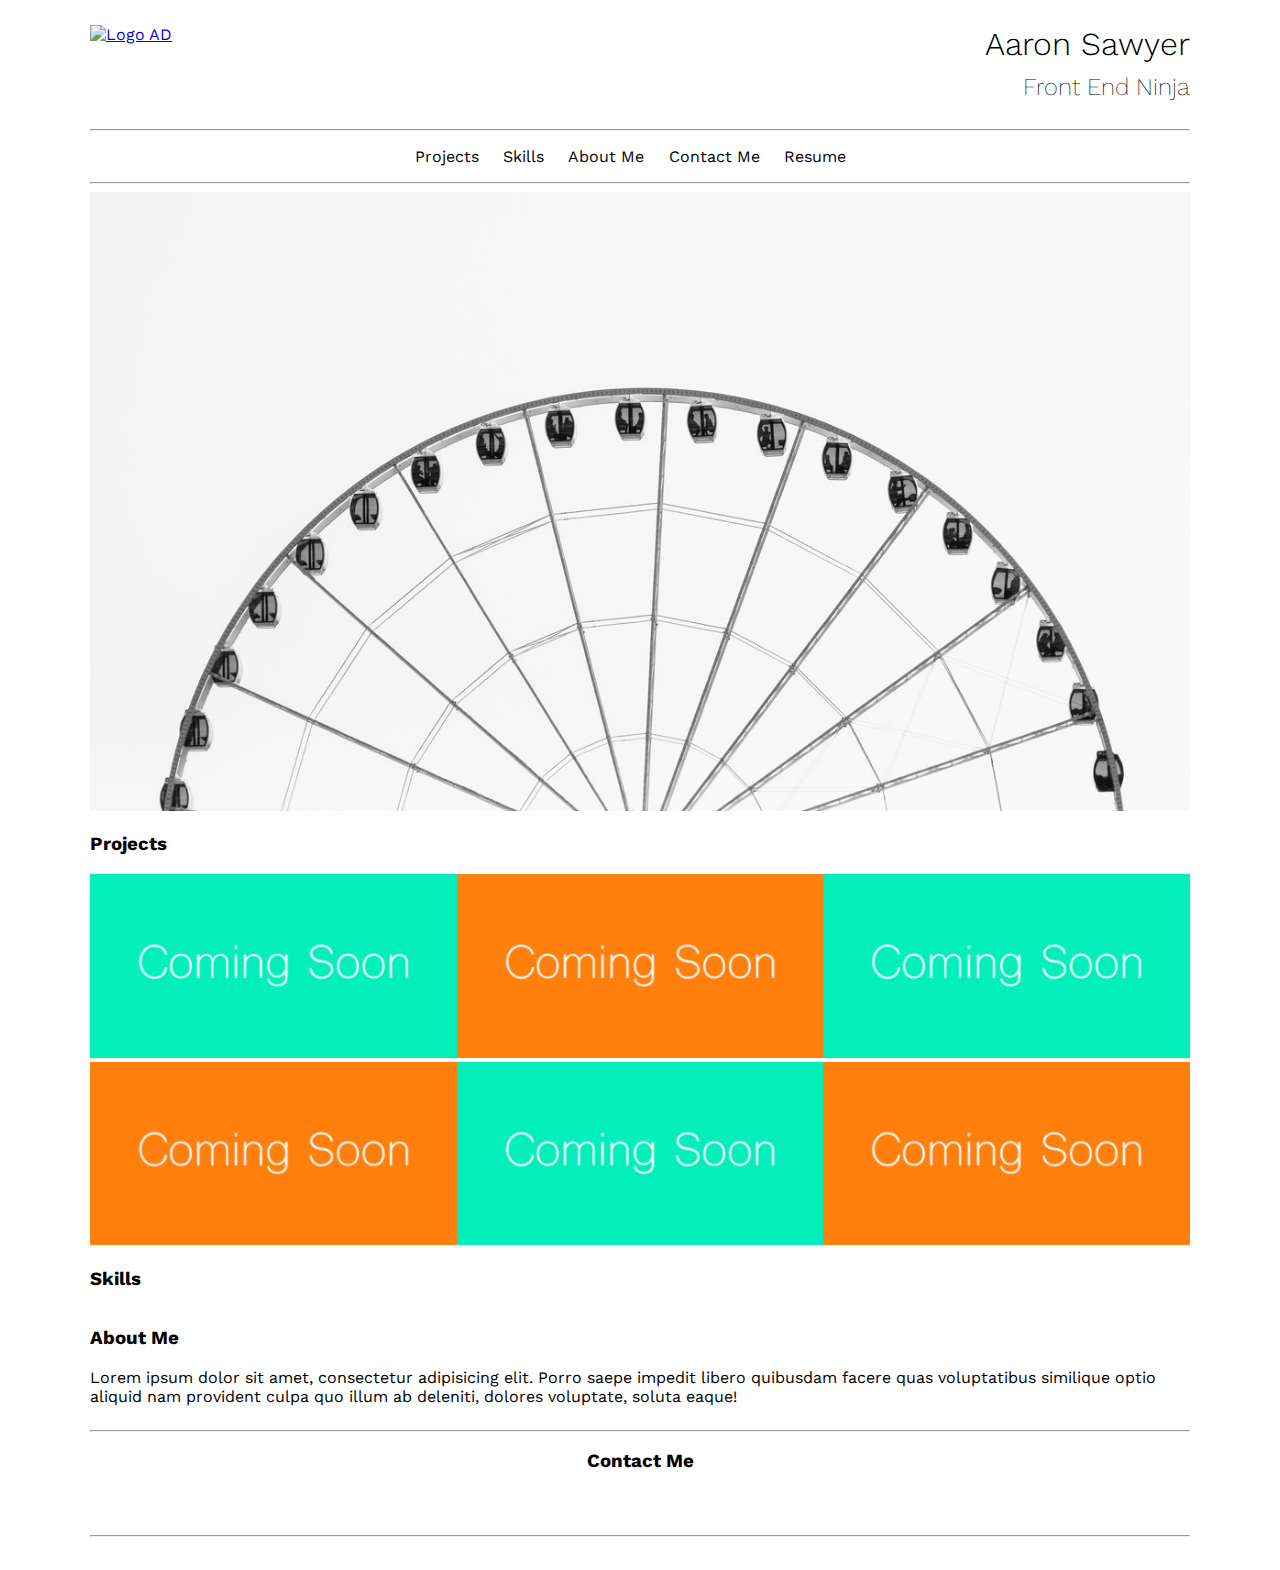
==== index.html @ 28c4618a "First commit after lost files" ====
<!DOCTYPE html>
<html>
<head lang="en">
    <meta name="viewport" content="width=device-width, initial-scale=1">
    <meta charset="utf-8">
    <title>Aaron Devon</title>
    <link href='https://fonts.googleapis.com/css?family=Work+Sans:400,200,100,300,500,600,700,800,900' rel='stylesheet' type='text/css'>
    <link rel="stylesheet" href="styles/normalize.css">
    <link rel="stylesheet" href="styles/main.css">
    <link rel="stylesheet" href="styles/media_query.css">
    <script src="js/picture_fill.js"></script>
    <script src="js/jquery-2.1.4.min.js"></script>
    <script src="js/main.js"></script>
</head>
<body>
    <div class="hidden-nav">
        <nav class="mobile">
            <a href="#" id="menu">
                <!--<img src="images/icon-menu.svg"> Menu-->
                <p class="hamburger">&#9776; Menu</p>
            </a>
            <div class="hide-me">
                <ul>
                    <li><a href="#projects">Projects</a></li>
                    <li><a href="#skills">Skills</a></li>
                    <li><a href="#about">About Me</a></li>
                    <li><a href="#contact">Contact Me</a></li>
                    <li><a href="resume.html">Resume</a></li>
                </ul>
            </div>
        </nav>
    </div>
    <div class="head-container">
        <header>
            <picture class="logo-image">
                <source media="(min-width: 800px)" srcset="https://placeholdit.imgix.net/~text?txtsize=12&txt=125%C3%97125&w=125&h=125">
                <source media="(min-width: 501px)" srcset="https://placeholdit.imgix.net/~text?txtsize=9&txt=100%C3%97100&w=100&h=100">
                <a href="index.html">
                    <img src="https://placeholdit.imgix.net/~text?txtsize=9&txt=75%C3%9775&w=75&h=75" alt="Logo AD">
                </a>
            </picture>
            <div class="head-name">
                <h1>Aaron Sawyer</h1>
                <h2>Front End Ninja</h2>
            </div>
        </header>
        <nav class="large-nav">
            <hr>
            <ul>
                <li><a href="#projects">Projects</a></li>
                <li><a href="#skills">Skills</a></li>
                <li><a href="#about">About Me</a></li>
                <li><a href="#contact">Contact Me</a></li>
                <li><a href="resume.html">Resume</a></li>
            </ul>
            <hr>
        </nav>
        <picture class="hero-image">
            <source media="(min-width: 800px)" srcset="images/carousel-large.jpeg">
            <source media="(min-width: 501px)" srcset="images/starry-field-medium.jpeg">
            <img src="images/beach-tv-small.jpeg" alt="Field at night with many stars">
        </picture>
    </div>

    <main class="main-container">
        <section class="projects">
                <h3><a name="projects"></a>Projects</h3>
                <div class="proj-1"><img src="images/comingsoon-medium.png" alt="Project 1"></div>
                <div class="proj-2"><img src="images/comingsoonorange-medium.png" alt="Project 2"></div>
                <div class="proj-3"><img src="images/comingsoon-medium.png" alt="proj-3"></div>
                <div class="proj-4"><img src="images/comingsoonorange-medium.png" alt="proj-4"></div>
                <div class="proj-5"><img src="images/comingsoon-medium.png" alt="proj-5"></div>
                <div class="proj-6"><img src="images/comingsoonorange-medium.png" alt="proj-6"></div>
        </section>

        <section class="Skills">
            <h3><a name="skills"></a>Skills</h3>
        </section>

        <section class="about-me">
            <h3><a name="about"></a>About Me</h3>
            <p>Lorem ipsum dolor sit amet, consectetur adipisicing elit. Porro saepe impedit libero quibusdam facere quas voluptatibus similique optio aliquid nam provident culpa quo illum ab deleniti, dolores voluptate, soluta eaque!</p>
        </section>

    </main>
    <footer class="footer-container">
        <section class="contact-me">
            <hr>
            <h3><a name="contact"></a>Contact Me</h3>
            <ul>
                <a href="https://github.com/aarondevon/aarondevon.github.io"><li class="zocial-github"></li></a>
                <a href="https://twitter.com/AarondSawyer"><li class="zocial-twitter"></li></a>
                <a href="https://www.linkedin.com/in/aarondsawyer"><li class="zocial-linkedin"></li></a>
                <a href="mailto:me@aarondevon.com"><li class="zocial-gmail"></li></a>
            </ul>
            <hr>
        </section>
    </footer>
</body>
</html>
---- styles/main.css ----
/*General Styling*/

@import url(http://weloveiconfonts.com/api/?family=zocial);

/* zocial */
[class*="zocial-"]:before {
    font-family: 'zocial', sans-serif;
}

body {
    font-size: 16px;
    font-family: 'Work Sans', sans-serif;
    font-weight: 400;
    margin-top: 25px;
}


/****************************************/


/*Header/Nav*/

.head-container {
    display: flex;
    flex-wrap: wrap;
}
header {
    width: 100%;
}

.logo-image {

    float: left;
}

.head-name {
    float: right;
}
.head-name h1 {
    font-weight: 300;
    margin: 0;
}
.head-name h2 {
    font-weight: 200;
    margin: 10px 0 20px 0;
    text-align: right;
}

.large-nav {
    width: 100%;
    text-align: center;
}
nav ul {
    padding: 0;
}
nav ul li {
    display: inline;
    padding: 1.2em 1.2em .5em 0;
}


nav a {
    text-decoration: none;
    color: #000;
}

.hero-image img {
    width: 100%;
}

/****************************************/


/*Mobile Nav*/

.mobile {
    width: 100%;
}

.hamburger {
    font-size: 1.5em;
}

/****************************************/

/*Main*/

.main-container {
    display: flex;
    flex-wrap: wrap;
}

.projects {
    display: flex;
    flex-wrap: wrap;
    width: 100%;
}

.projects h3 {
    width: 100%;
}

.projects img {
    width: 100%;
}

.skills {
    width: 100%;
}

.about-me {
    width: 100%;
}

/****************************************/


/*Footer*/

.footer-container {
    display: flex;
    flex-wrap: wrap;
}

.contact-me {
    width: 100%;
}

footer {
    text-align: center;
    margin-bottom: 25px;
}

footer ul {
    padding: 0;
}

footer ul li {
    display: inline;
    padding: 1em;
    font-size: 1.5em;
}

footer a {
    color: #000;
    text-decoration: none;
}

/****************************************/
---- styles/media_query.css ----
@media screen and (max-width: 500px) {
    .head-container, .main-container, .footer-container, .hidden-nav {
        margin-left: 15px;
        margin-right: 15px;
    }
    .projects .proj-1 {
        order: 1;
    }

    .large-nav {
        display: none;
    }

    .mobile {
        padding-bottom: 0.5em;
    }

    .mobile ul li {
        display: block;
    }

    .mobile ul li a {
        padding: 1.2em 1.2em .5em 0;
    }

    .head-container h1, h2 {
        display: block;
    }
}

@media screen and (min-width: 501px) {
    .mobile {
        display: none;
    }

    .mobile-menu {
        display: none;
    }

    .head-container, .main-container, .footer-container {
        margin-left: 15px;
        margin-right: 15px;
    }
    .projects div {
        width: 50%;
    }
    .projects .proj-3 {
        order: 2;
    }

    .projects .proj-4 {
        order: 1;
    }

    .projects .proj-5 {
        order: 3;
    }

    .projects .proj-6 {
        order: 4;
    }

}

@media screen and (min-width: 800px) {
    .head-container, .main-container, .footer-container {
        margin-left: 15px;
        margin-right: 15px;
    }

    .projects div {
        width: 33.333333%;
    }

    .projects .proj-3, .proj-4, .proj-5, .proj-6 {
        order: 0;
    }

}

@media screen and (min-width: 1100px) {
    .head-container, .main-container, .footer-container {
        width: 1100px;
        margin-left: auto;
        margin-right: auto;
    }
}
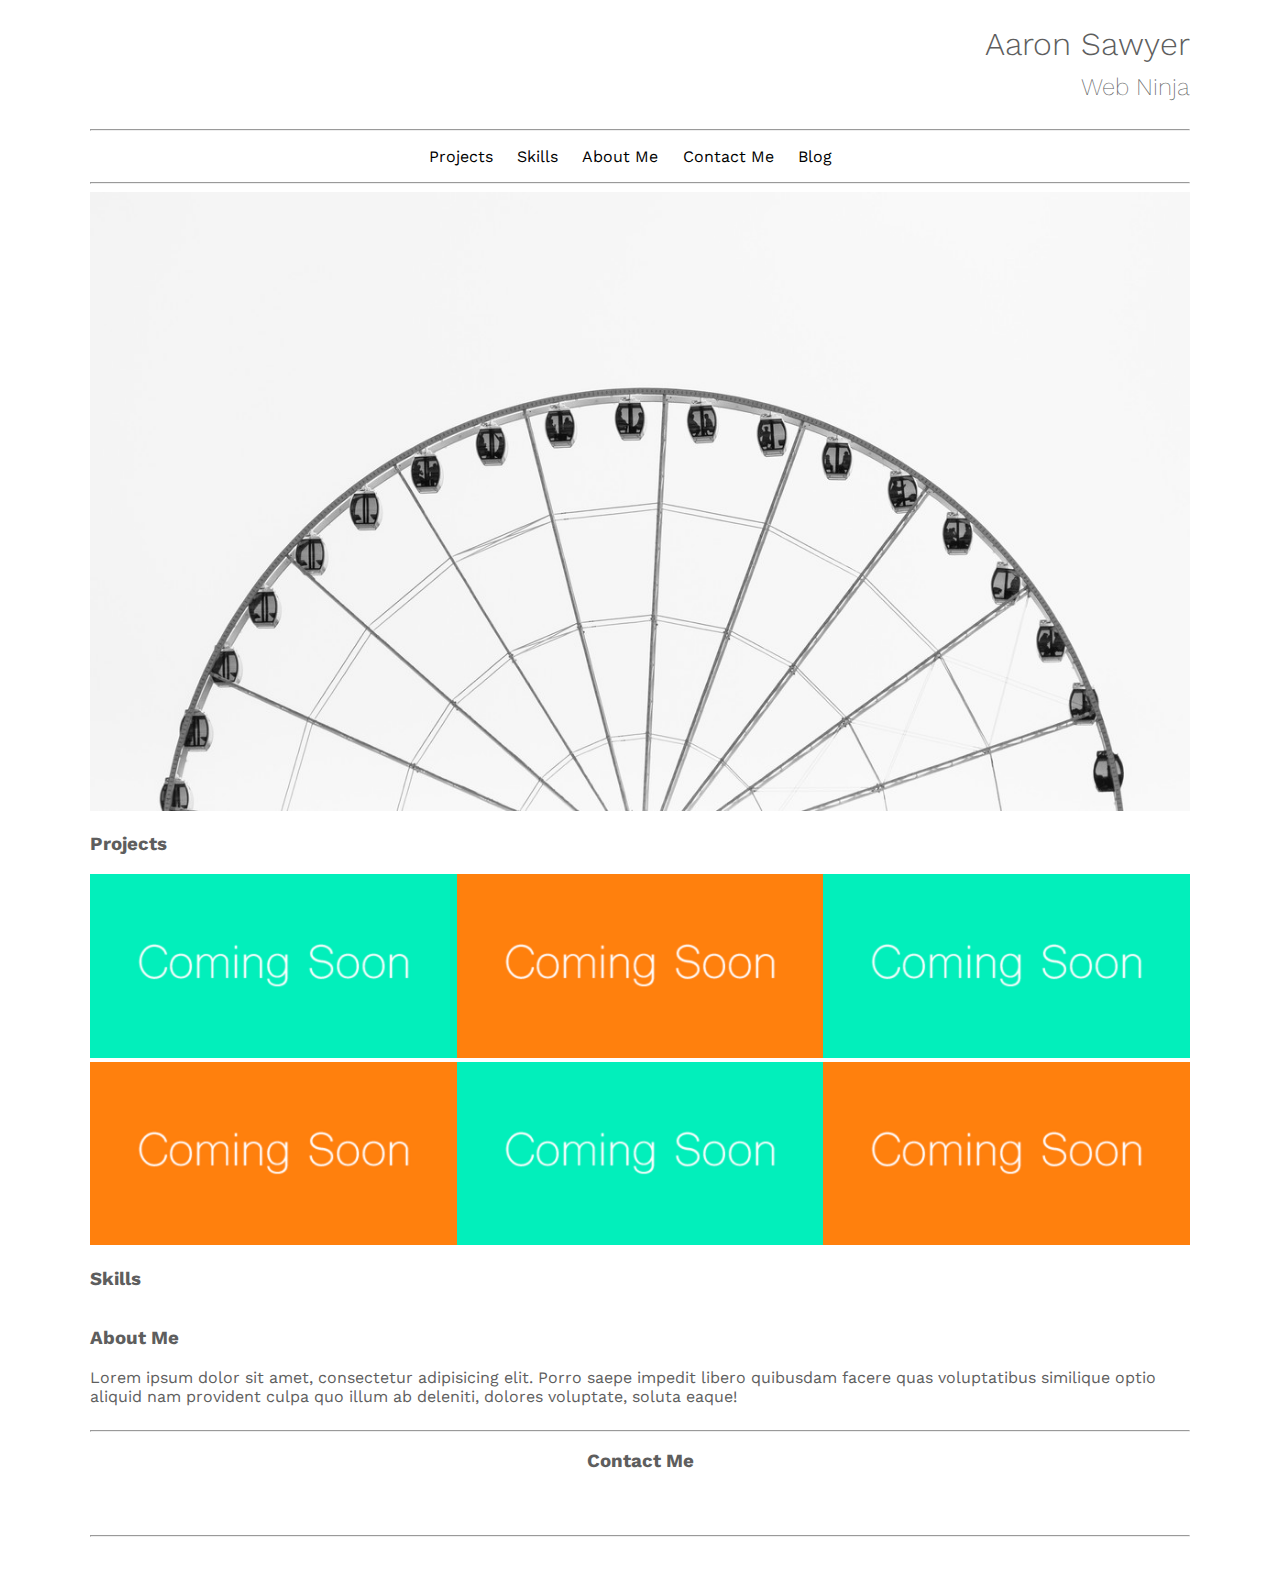
==== commit 29c03175: "add blog header and post. update links" ====
--- a/index.html
+++ b/index.html
@@ -21,37 +21,39 @@
             </a>
             <div class="hide-me">
                 <ul>
-                    <li><a href="#projects">Projects</a></li>
+                    <li><a href="index.html">Projects</a></li>
                     <li><a href="#skills">Skills</a></li>
                     <li><a href="#about">About Me</a></li>
                     <li><a href="#contact">Contact Me</a></li>
-                    <li><a href="resume.html">Resume</a></li>
+                    <li><a href="blog.html">Blog</a></li>
+                    <!-- <li><a href="resume.html">Resume</a></li> -->
                 </ul>
             </div>
         </nav>
     </div>
     <div class="head-container">
         <header>
-            <picture class="logo-image">
+            <!-- <picture class="logo-image">
                 <source media="(min-width: 800px)" srcset="https://placeholdit.imgix.net/~text?txtsize=12&txt=125%C3%97125&w=125&h=125">
                 <source media="(min-width: 501px)" srcset="https://placeholdit.imgix.net/~text?txtsize=9&txt=100%C3%97100&w=100&h=100">
                 <a href="index.html">
                     <img src="https://placeholdit.imgix.net/~text?txtsize=9&txt=75%C3%9775&w=75&h=75" alt="Logo AD">
                 </a>
-            </picture>
+            </picture> -->
             <div class="head-name">
                 <h1>Aaron Sawyer</h1>
-                <h2>Front End Ninja</h2>
+                <h2>Web Ninja</h2>
             </div>
         </header>
         <nav class="large-nav">
             <hr>
             <ul>
-                <li><a href="#projects">Projects</a></li>
+                <li><a href="index.html">Projects</a></li>
                 <li><a href="#skills">Skills</a></li>
                 <li><a href="#about">About Me</a></li>
                 <li><a href="#contact">Contact Me</a></li>
-                <li><a href="resume.html">Resume</a></li>
+                <li><a href="blog.html">Blog</a></li>
+                <!-- <li><a href="resume.html">Resume</a></li> -->
             </ul>
             <hr>
         </nav>
--- a/styles/main.css
+++ b/styles/main.css
@@ -12,6 +12,7 @@
     font-family: 'Work Sans', sans-serif;
     font-weight: 400;
     margin-top: 25px;
+    color: #5E5E5E;
 }
 
 
@@ -146,4 +147,16 @@
     text-decoration: none;
 }
 
-/****************************************/+.zocial-twitter {
+  color: #2B97DF;
+}
+
+.zocial-linkedin {
+  color: #1B85BD;
+}
+
+.zocial-gmail {
+  color: #D0402F;
+}
+
+/****************************************/
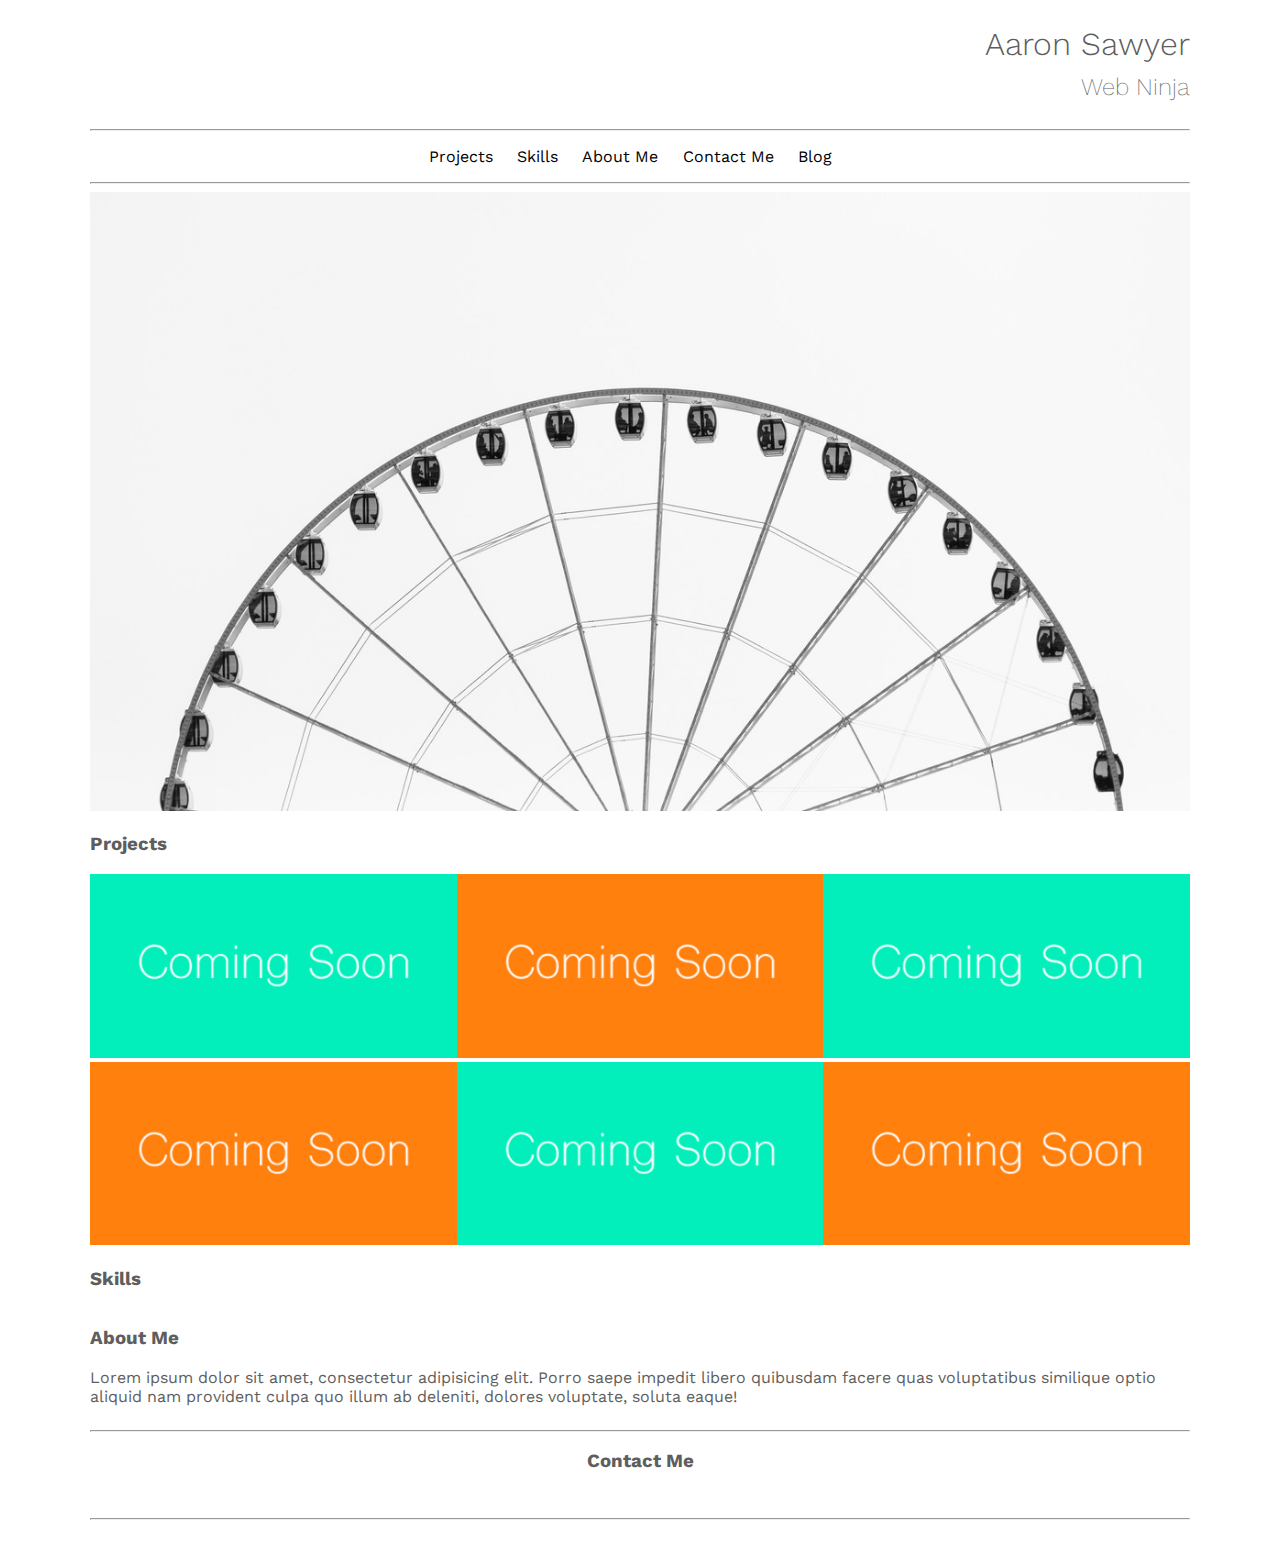
==== commit e4da9851: "update footer to a tags only" ====
--- a/index.html
+++ b/index.html
@@ -89,14 +89,13 @@
         <section class="contact-me">
             <hr>
             <h3><a name="contact"></a>Contact Me</h3>
-            <ul>
-                <a href="https://github.com/aarondevon/aarondevon.github.io"><li class="zocial-github"></li></a>
-                <a href="https://twitter.com/AarondSawyer"><li class="zocial-twitter"></li></a>
-                <a href="https://www.linkedin.com/in/aarondsawyer"><li class="zocial-linkedin"></li></a>
-                <a href="mailto:me@aarondevon.com"><li class="zocial-gmail"></li></a>
-            </ul>
+
+            <a href="https://github.com/aarondevon/aarondevon.github.io" class=" social zocial-github"></a>
+            <a href="https://twitter.com/AarondSawyer" class="social zocial-twitter"></a>
+            <a href="https://www.linkedin.com/in/aarondsawyer" class="social zocial-linkedin"></a>
+            <a href="mailto:me@aarondevon.com" class="social zocial-gmail"></a>
+
             <hr>
         </section>
-    </footer>
 </body>
 </html>
--- a/styles/main.css
+++ b/styles/main.css
@@ -132,19 +132,24 @@
     margin-bottom: 25px;
 }
 
-footer ul {
+/*footer  {
     padding: 0;
-}
+}*/
 
-footer ul li {
-    display: inline;
+footer .social {
+    display: inline-block;;
     padding: 1em;
     font-size: 1.5em;
+    padding-top: 0;
+    padding-bottom: 10px;
 }
 
 footer a {
-    color: #000;
     text-decoration: none;
+}
+
+.zocial-github {
+  color: #303030;
 }
 
 .zocial-twitter {
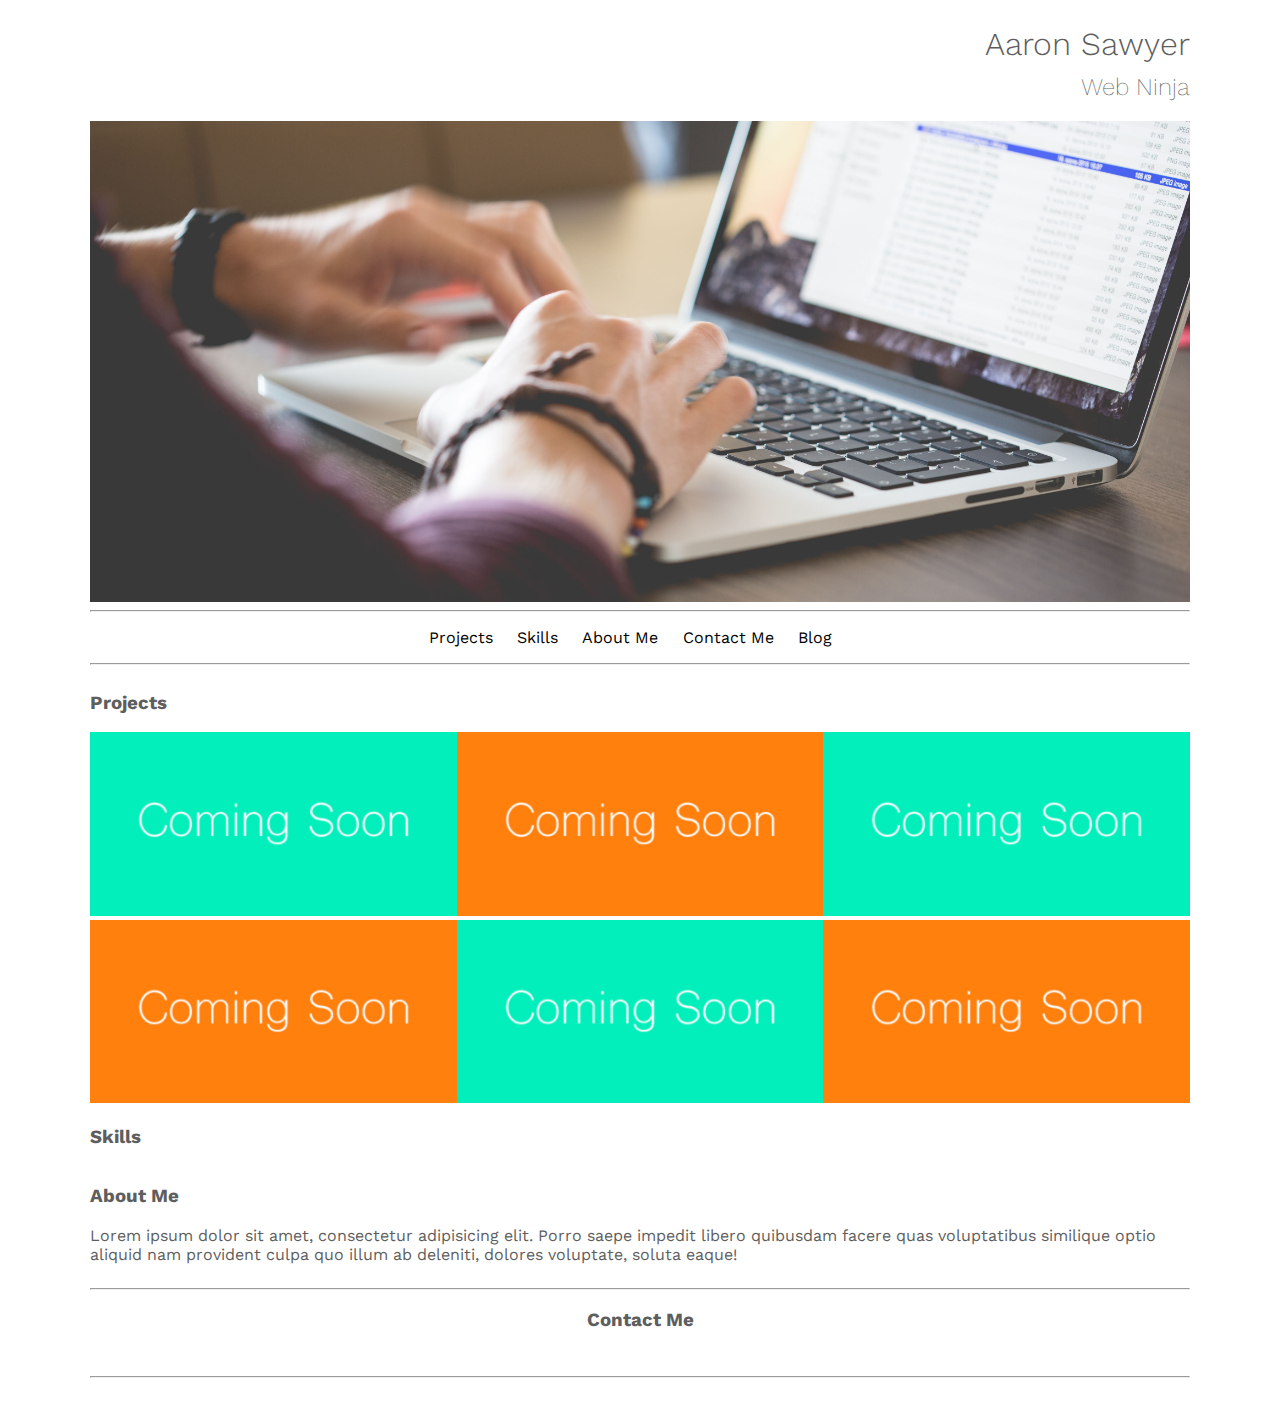
==== commit 5d228dc0: "update header image" ====
--- a/index.html
+++ b/index.html
@@ -31,6 +31,7 @@
             </div>
         </nav>
     </div>
+
     <div class="head-container">
         <header>
             <!-- <picture class="logo-image">
@@ -45,6 +46,14 @@
                 <h2>Web Ninja</h2>
             </div>
         </header>
+
+        <img src="images/working-on-macbook.jpg" alt="Working on a macbook">
+        <!-- <picture class="hero-image">
+            <source media="(min-width: 800px)" srcset="images/carousel-large.jpeg">
+            <source media="(min-width: 501px)" srcset="images/starry-field-medium.jpeg">
+            <img src="images/beach-tv-small.jpeg" alt="Field at night with many stars">
+        </picture> -->
+
         <nav class="large-nav">
             <hr>
             <ul>
@@ -57,11 +66,7 @@
             </ul>
             <hr>
         </nav>
-        <picture class="hero-image">
-            <source media="(min-width: 800px)" srcset="images/carousel-large.jpeg">
-            <source media="(min-width: 501px)" srcset="images/starry-field-medium.jpeg">
-            <img src="images/beach-tv-small.jpeg" alt="Field at night with many stars">
-        </picture>
+
     </div>
 
     <main class="main-container">
--- a/styles/main.css
+++ b/styles/main.css
@@ -27,6 +27,12 @@
 }
 header {
     width: 100%;
+}
+
+.head-container img {
+  height: 100%;
+  width: 100%;
+  z-index: -1;
 }
 
 .logo-image {
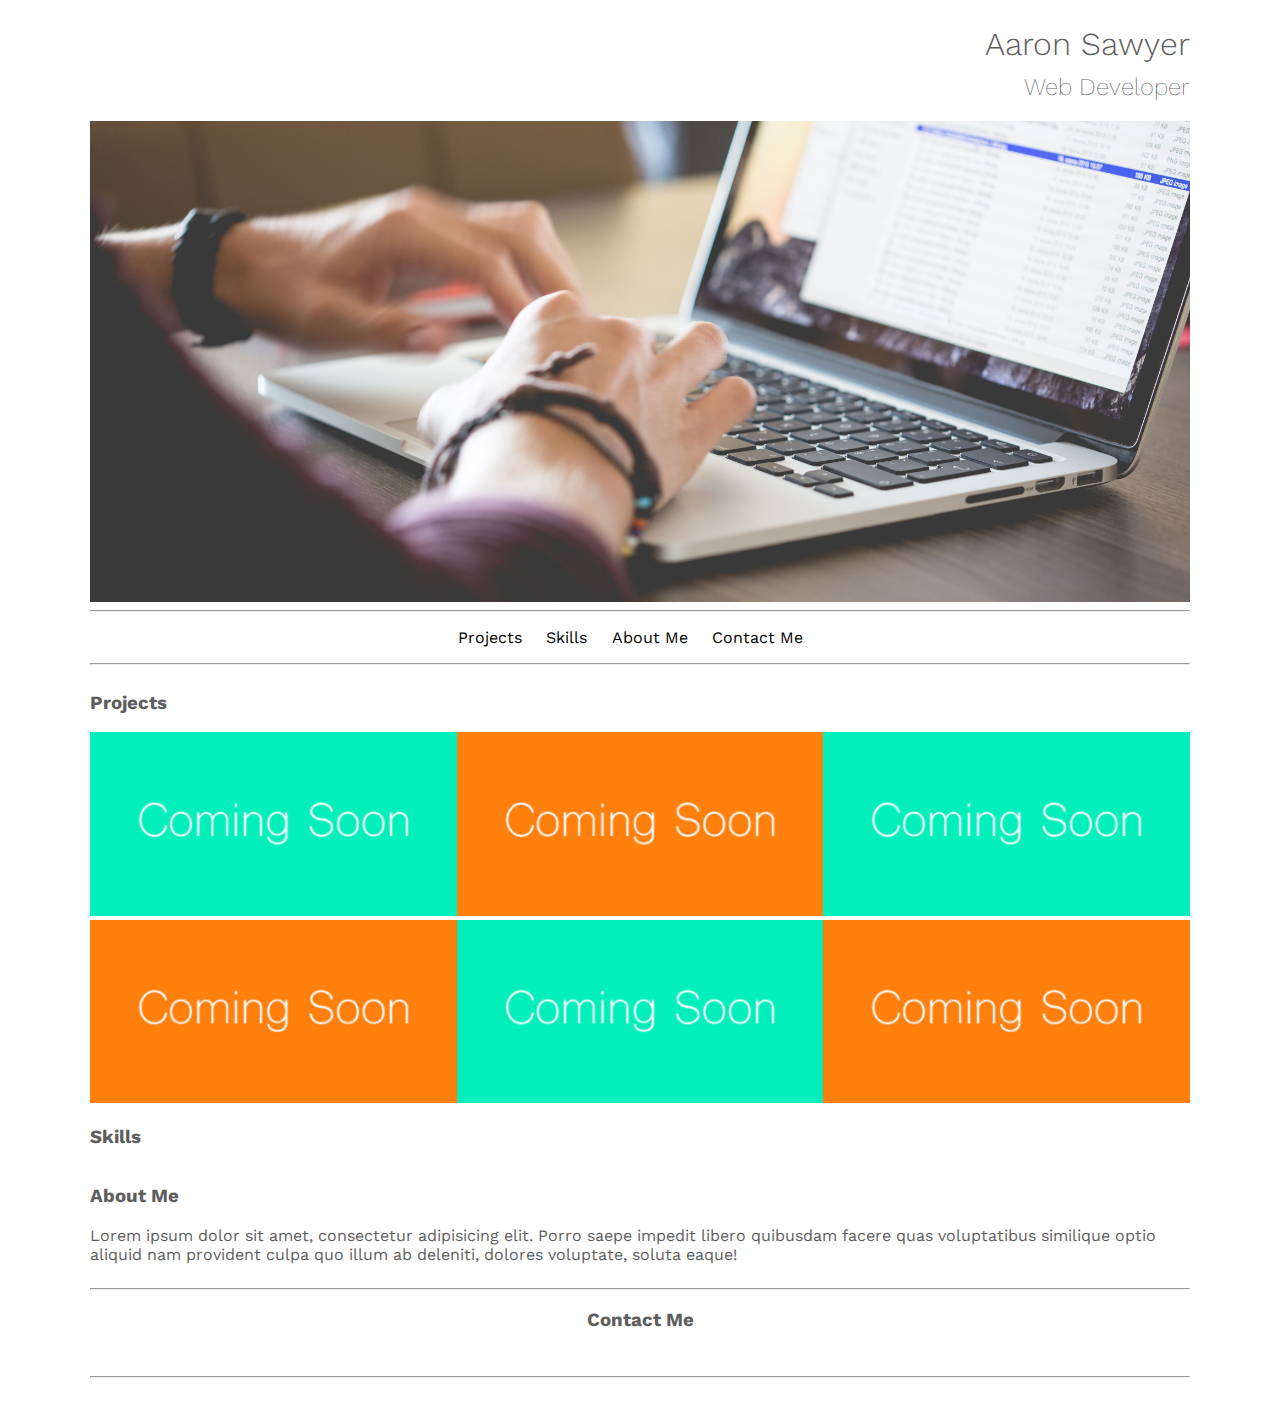
==== commit 8fecf1f4: "remove blog and hamburger menu" ====
--- a/index.html
+++ b/index.html
@@ -13,37 +13,11 @@
     <script src="js/main.js"></script>
 </head>
 <body>
-    <div class="hidden-nav">
-        <nav class="mobile">
-            <a href="#" id="menu">
-                <!--<img src="images/icon-menu.svg"> Menu-->
-                <p class="hamburger">&#9776; Menu</p>
-            </a>
-            <div class="hide-me">
-                <ul>
-                    <li><a href="index.html">Projects</a></li>
-                    <li><a href="#skills">Skills</a></li>
-                    <li><a href="#about">About Me</a></li>
-                    <li><a href="#contact">Contact Me</a></li>
-                    <li><a href="blog.html">Blog</a></li>
-                    <!-- <li><a href="resume.html">Resume</a></li> -->
-                </ul>
-            </div>
-        </nav>
-    </div>
-
     <div class="head-container">
         <header>
-            <!-- <picture class="logo-image">
-                <source media="(min-width: 800px)" srcset="https://placeholdit.imgix.net/~text?txtsize=12&txt=125%C3%97125&w=125&h=125">
-                <source media="(min-width: 501px)" srcset="https://placeholdit.imgix.net/~text?txtsize=9&txt=100%C3%97100&w=100&h=100">
-                <a href="index.html">
-                    <img src="https://placeholdit.imgix.net/~text?txtsize=9&txt=75%C3%9775&w=75&h=75" alt="Logo AD">
-                </a>
-            </picture> -->
             <div class="head-name">
                 <h1>Aaron Sawyer</h1>
-                <h2>Web Ninja</h2>
+                <h2>Web Developer</h2>
             </div>
         </header>
 
@@ -61,8 +35,6 @@
                 <li><a href="#skills">Skills</a></li>
                 <li><a href="#about">About Me</a></li>
                 <li><a href="#contact">Contact Me</a></li>
-                <li><a href="blog.html">Blog</a></li>
-                <!-- <li><a href="resume.html">Resume</a></li> -->
             </ul>
             <hr>
         </nav>
--- a/styles/media_query.css
+++ b/styles/media_query.css
@@ -1,87 +1,94 @@
 @media screen and (max-width: 500px) {
-    .head-container, .main-container, .footer-container, .hidden-nav {
-        margin-left: 15px;
-        margin-right: 15px;
-    }
-    .projects .proj-1 {
-        order: 1;
-    }
+  .head-container,
+  .main-container,
+  .footer-container,
+  .hidden-nav {
+    margin-left: 15px;
+    margin-right: 15px;
+  }
+  .projects .proj-1 {
+    order: 1;
+  }
 
-    .large-nav {
-        display: none;
-    }
+  .mobile {
+    padding-bottom: 0.5em;
+  }
 
-    .mobile {
-        padding-bottom: 0.5em;
-    }
+  .mobile ul li {
+    display: block;
+  }
 
-    .mobile ul li {
-        display: block;
-    }
+  .mobile ul li a {
+    padding: 1.2em 1.2em 0.5em 0;
+  }
 
-    .mobile ul li a {
-        padding: 1.2em 1.2em .5em 0;
-    }
-
-    .head-container h1, h2 {
-        display: block;
-    }
+  .head-container h1,
+  h2 {
+    display: block;
+  }
 }
 
 @media screen and (min-width: 501px) {
-    .mobile {
-        display: none;
-    }
+  .mobile {
+    display: none;
+  }
 
-    .mobile-menu {
-        display: none;
-    }
+  .mobile-menu {
+    display: none;
+  }
 
-    .head-container, .main-container, .footer-container {
-        margin-left: 15px;
-        margin-right: 15px;
-    }
-    .projects div {
-        width: 50%;
-    }
-    .projects .proj-3 {
-        order: 2;
-    }
+  .head-container,
+  .main-container,
+  .footer-container {
+    margin-left: 15px;
+    margin-right: 15px;
+  }
+  .projects div {
+    width: 50%;
+  }
+  .projects .proj-3 {
+    order: 2;
+  }
 
-    .projects .proj-4 {
-        order: 1;
-    }
+  .projects .proj-4 {
+    order: 1;
+  }
 
-    .projects .proj-5 {
-        order: 3;
-    }
+  .projects .proj-5 {
+    order: 3;
+  }
 
-    .projects .proj-6 {
-        order: 4;
-    }
-
+  .projects .proj-6 {
+    order: 4;
+  }
 }
 
 @media screen and (min-width: 800px) {
-    .head-container, .main-container, .footer-container {
-        margin-left: 15px;
-        margin-right: 15px;
-    }
+  .head-container,
+  .main-container,
+  .footer-container {
+    margin-left: 15px;
+    margin-right: 15px;
+  }
 
-    .projects div {
-        width: 33.333333%;
-    }
+  .projects div {
+    width: 33.333333%;
+  }
 
-    .projects .proj-3, .proj-4, .proj-5, .proj-6 {
-        order: 0;
-    }
-
+  .projects .proj-3,
+  .proj-4,
+  .proj-5,
+  .proj-6 {
+    order: 0;
+  }
 }
 
 @media screen and (min-width: 1100px) {
-    .head-container, .main-container, .footer-container {
-        width: 1100px;
-        margin-left: auto;
-        margin-right: auto;
-    }
-}+  .head-container,
+  .main-container,
+  .footer-container {
+    width: 1100px;
+    margin-left: auto;
+    margin-right: auto;
+  }
+}
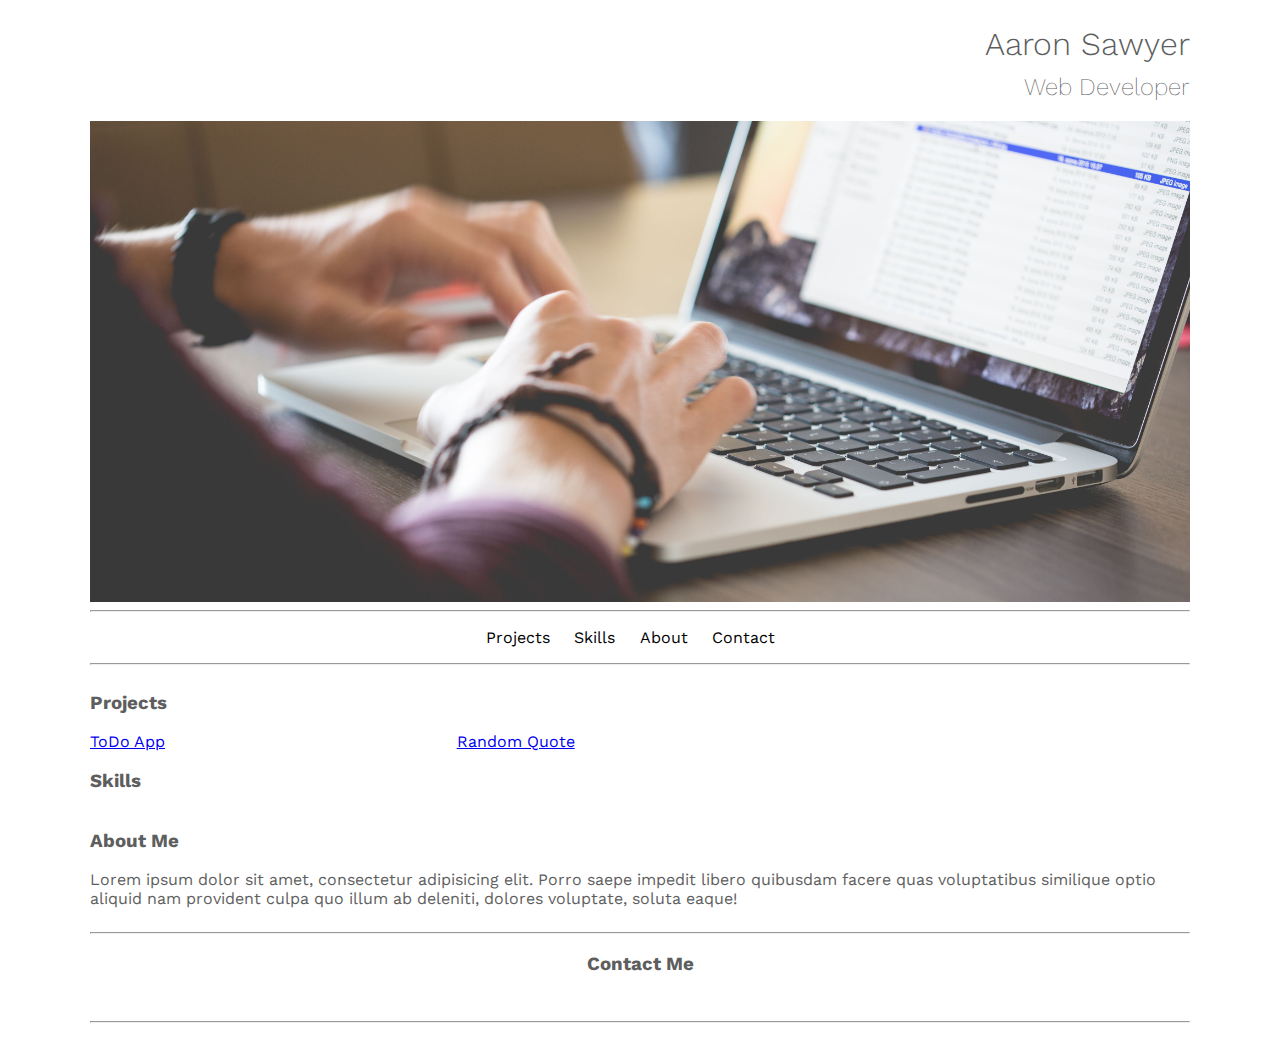
==== commit 14e11485: "remove images, commented out html and add links to a couple of projects" ====
--- a/index.html
+++ b/index.html
@@ -22,19 +22,14 @@
         </header>
 
         <img src="images/working-on-macbook.jpg" alt="Working on a macbook">
-        <!-- <picture class="hero-image">
-            <source media="(min-width: 800px)" srcset="images/carousel-large.jpeg">
-            <source media="(min-width: 501px)" srcset="images/starry-field-medium.jpeg">
-            <img src="images/beach-tv-small.jpeg" alt="Field at night with many stars">
-        </picture> -->
 
         <nav class="large-nav">
             <hr>
             <ul>
                 <li><a href="index.html">Projects</a></li>
                 <li><a href="#skills">Skills</a></li>
-                <li><a href="#about">About Me</a></li>
-                <li><a href="#contact">Contact Me</a></li>
+                <li><a href="#about">About</a></li>
+                <li><a href="#contact">Contact</a></li>
             </ul>
             <hr>
         </nav>
@@ -44,12 +39,12 @@
     <main class="main-container">
         <section class="projects">
                 <h3><a name="projects"></a>Projects</h3>
-                <div class="proj-1"><img src="images/comingsoon-medium.png" alt="Project 1"></div>
-                <div class="proj-2"><img src="images/comingsoonorange-medium.png" alt="Project 2"></div>
-                <div class="proj-3"><img src="images/comingsoon-medium.png" alt="proj-3"></div>
-                <div class="proj-4"><img src="images/comingsoonorange-medium.png" alt="proj-4"></div>
-                <div class="proj-5"><img src="images/comingsoon-medium.png" alt="proj-5"></div>
-                <div class="proj-6"><img src="images/comingsoonorange-medium.png" alt="proj-6"></div>
+                <div class="project">
+									<a href="https://react-redux-type-todo.herokuapp.com/">ToDo App</a>
+								</div>
+								<div class="project">
+									<a href="https://aarondevon.github.io/r-quote/">Random Quote</a>
+								</div>
         </section>
 
         <section class="Skills">
